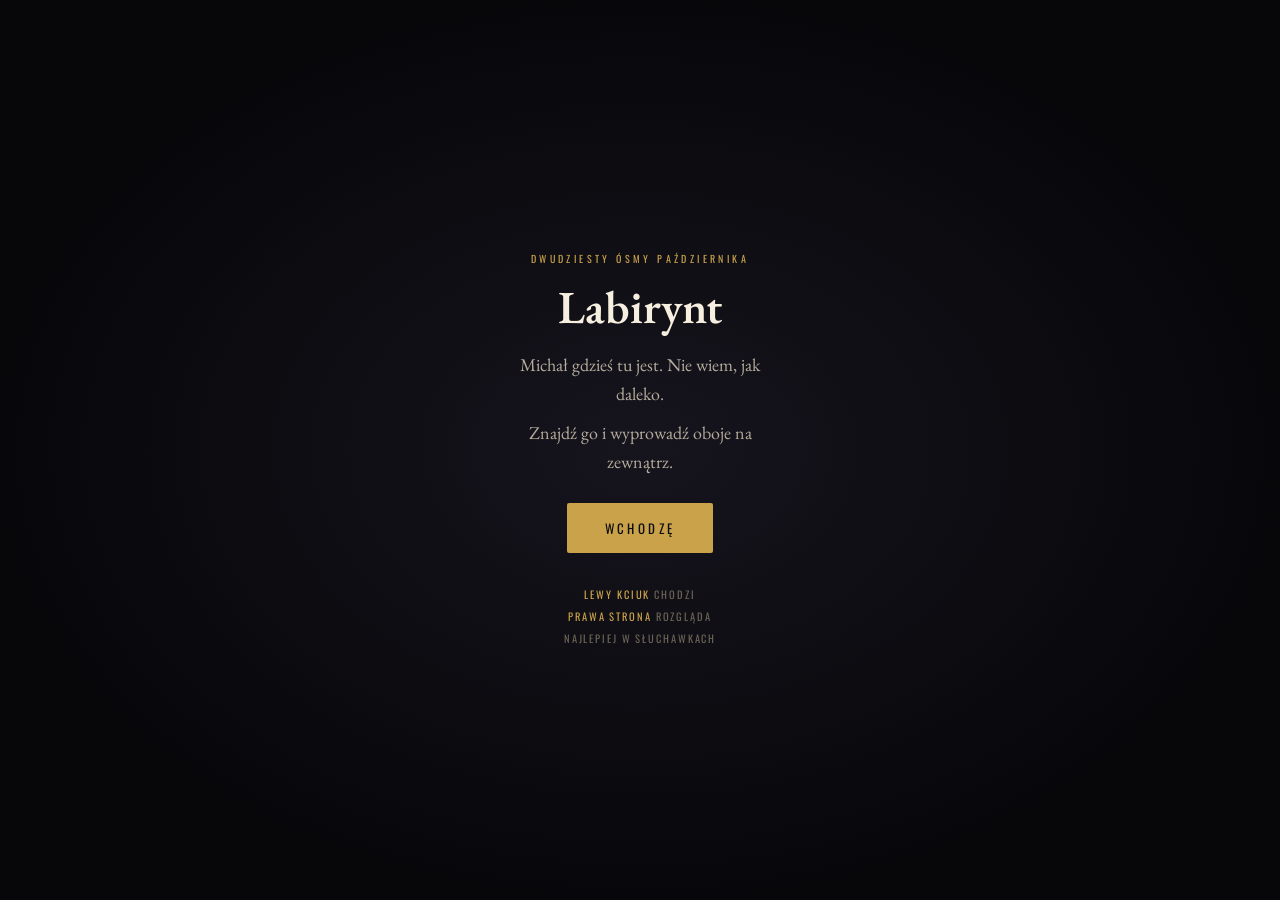
==== gra/index.html @ 283298e7 "Cela startowa, minigierka ratowania Fenka, jumpscare, zabezpieczenia logiki (wersja 1793188105)" ====
<!doctype html>
<html lang="pl">
<head>
<meta charset="utf-8">
<link rel="icon" href="data:image/svg+xml,%3Csvg xmlns='http://www.w3.org/2000/svg' viewBox='0 0 16 16'%3E%3Crect width='16' height='16' fill='%230b0a10'/%3E%3Cpath d='M3 3h10v10H3z' fill='none' stroke='%23c9a24a' stroke-width='1.4'/%3E%3Cpath d='M3 8h4v5' fill='none' stroke='%23c9a24a' stroke-width='1.4'/%3E%3C/svg%3E">
<meta name="viewport" content="width=device-width, initial-scale=1, maximum-scale=1, viewport-fit=cover">
<meta name="theme-color" content="#0b0a10">
<title>Labirynt</title>
<link rel="preconnect" href="https://fonts.googleapis.com">
<link rel="preconnect" href="https://fonts.gstatic.com" crossorigin>
<link href="https://fonts.googleapis.com/css2?family=EB+Garamond:ital,wght@0,400;0,600;1,400&family=Oswald:wght@300;400&display=swap" rel="stylesheet">
<link rel="stylesheet" href="styl.css?v=1793188105">
<script>
/* Łapacz awarii: bez tego błąd w module daje tylko czarny ekran
   i nie wiadomo, czy gra się zawiesiła, czy jeszcze wczytuje. */
(function () {
  function pokaz(co) {
    var el = document.getElementById('awaria');
    if (!el) return;
    el.style.cssText = 'position:fixed;inset:0;z-index:90;padding:26px;overflow:auto;' +
      'background:#0b0a10;color:#e8e2d6;font:13px/1.6 ui-monospace,monospace;white-space:pre-wrap';
    el.textContent = 'Gra się nie uruchomiła.\n\n' + co +
      '\n\nSpróbuj odświeżyć z pominięciem pamięci podręcznej.';
  }
  addEventListener('error', function (e) {
    pokaz((e.message || 'błąd wczytywania') + '\n' + (e.filename || '') + ':' + (e.lineno || ''));
  }, true);
  addEventListener('unhandledrejection', function (e) {
    pokaz('Nieobsłużony błąd: ' + (e.reason && e.reason.message ? e.reason.message : e.reason));
  });
})();
</script>
</head>
<body>

<div id="awaria"></div>
<canvas id="plotno"></canvas>

<div id="winieta"></div>
<div id="blysk"></div>

<div id="cel"><div class="etykieta">Zadanie</div><div class="tresc"></div></div>

<div id="mapkaRamka"><canvas id="mapka" width="192" height="192"></canvas></div>

<div id="przyciskiHud">
  <button class="ikona" id="ikonaEkw" aria-label="Ekwipunek">
    <svg viewBox="0 0 24 24"><path d="M5 9h14l1 11H4L5 9Z"/><path d="M9 9V6a3 3 0 0 1 6 0v3"/><path d="M8.5 13h7"/></svg>
    <span class="licznik" data-puste="1"></span>
  </button>
  <button class="ikona" id="ikonaDzwiek" aria-label="Dźwięk">
    <svg viewBox="0 0 24 24"><path d="M4 9.5h3.5L12 5.5v13l-4.5-4H4v-5Z"/><path d="M15.5 9.2a4 4 0 0 1 0 5.6"/><path d="M18 7a7.4 7.4 0 0 1 0 10"/></svg>
  </button>
</div>

<div id="podpowiedz"></div>
<div id="szept"></div>
<div id="drazek"><div id="galka"></div></div>

<div id="panelCien"></div>
<div id="panel">
  <div class="uchwyt"></div>
  <div class="naglowek"><h2></h2><button class="zamknij" id="panelZamknij">Zamknij</button></div>
  <div class="zawartosc"></div>
</div>

<div id="minigra"></div>
<div id="kurtyna"></div>
<div class="nakladka" id="ekran"></div>

<script type="module">
import { Gra, CELL } from './gra.js?v=1793188105';
import { UI } from './ui.js?v=1793188105';
import { Dzwiek } from './dzwiek.js?v=1793188105';
import { Swiat } from './swiat.js?v=1793188105';
import { Rekwizyty } from './rekwizyty.js?v=1793188105';
import { ratujFenka, jumpscare } from './minigry.js?v=1793188105';

const gra = new Gra(document.getElementById('plotno'));
const dzwiek = new Dzwiek();
gra.dzwiek = dzwiek;
gra.zbuduj(22, 22, 20261028);
gra.rozmiar();

/* ─────────────── rysowanie mapy (ta sama dla małej i dużej) ─────────────── */
function rysujMape(ctx, bok, { etykiety = false } = {}) {
  const lab = gra.lab, n = Math.max(lab.w, lab.h), k = bok / n;
  ctx.clearRect(0, 0, bok, bok);

  for (let y = 0; y < lab.h; y++) for (let x = 0; x < lab.w; x++) {
    if (!gra.odwiedzone[y * lab.w + x]) continue;
    ctx.fillStyle = 'rgba(201,162,74,.14)';
    ctx.fillRect(x * k, y * k, k, k);
    ctx.strokeStyle = 'rgba(201,162,74,.6)';
    ctx.lineWidth = Math.max(1, k * 0.085);
    ctx.beginPath();
    if (lab.ma(x, y, 1)) { ctx.moveTo(x * k,     y * k);     ctx.lineTo(x * k + k, y * k); }
    if (lab.ma(x, y, 4)) { ctx.moveTo(x * k,     y * k + k); ctx.lineTo(x * k + k, y * k + k); }
    if (lab.ma(x, y, 8)) { ctx.moveTo(x * k,     y * k);     ctx.lineTo(x * k,     y * k + k); }
    if (lab.ma(x, y, 2)) { ctx.moveTo(x * k + k, y * k);     ctx.lineTo(x * k + k, y * k + k); }
    ctx.stroke();
  }

  // znaczniki rzeczy, o których gracz już wie
  for (const z of gra.znaczniki || []) {
    if (!gra.odwiedzone[z.y * lab.w + z.x]) continue;
    ctx.fillStyle = z.kolor || '#e4c47a';
    ctx.beginPath();
    ctx.arc(z.x * k + k / 2, z.y * k + k / 2, Math.max(2, k * 0.18), 0, 7);
    ctx.fill();
  }

  const px = gra.pozycja.x / CELL * k, py = gra.pozycja.z / CELL * k;
  const r = Math.max(4.5, k * 0.34);
  ctx.save();
  ctx.translate(px, py);
  ctx.rotate(-gra.obrot.y);
  ctx.fillStyle = '#f2ead8';
  ctx.beginPath();
  ctx.moveTo(0, -r * 1.25); ctx.lineTo(r * 0.95, r * 1.08);
  ctx.lineTo(0, r * 0.5);   ctx.lineTo(-r * 0.95, r * 1.08);
  ctx.closePath(); ctx.fill();
  ctx.restore();

  if (etykiety) {
    const ile = gra.odwiedzone.reduce((a, b) => a + b, 0);
    ctx.fillStyle = 'rgba(201,162,74,.75)';
    ctx.font = '600 ' + Math.round(bok * 0.028) + 'px Oswald, sans-serif';
    ctx.fillText('ZWIEDZONE ' + Math.round(ile / (lab.w * lab.h) * 100) + '%', 4, bok - 5);
  }
}

const mg = document.getElementById('mapka').getContext('2d');
let ostatniRysunek = 0, duzyCtx = null;
gra.mapka = () => {
  const teraz = performance.now();
  if (teraz - ostatniRysunek < 90) return;
  ostatniRysunek = teraz;
  rysujMape(mg, 192);
  if (duzyCtx) rysujMape(duzyCtx, 840, { etykiety: true });
};

/* ─────────────── panel: duża mapa i ekwipunek ─────────────── */
function zamknij() {
  duzyCtx = null;
  gra.zamrozony = false;
  gra.zablokowaneWejscie = false;
  UI.zamknijPanel();
  dzwiek.klik();
}
document.getElementById('panelZamknij').addEventListener('click', zamknij);
document.getElementById('panelCien').addEventListener('click', zamknij);

function wstrzymaj() {
  gra.zamrozony = true;
  gra.zablokowaneWejscie = true;
  gra.sterowanie.przod = gra.sterowanie.bok = 0;
  document.getElementById('drazek').classList.remove('widoczny');
  dzwiek.klik();
}

document.getElementById('mapkaRamka').addEventListener('click', () => {
  if (UI.panelOtwarty()) return;
  wstrzymaj();
  const ciało = UI.otworzPanel('Mapa', '<canvas id="duzaMapa" width="840" height="840"></canvas>');
  duzyCtx = ciało.querySelector('#duzaMapa').getContext('2d');
  rysujMape(duzyCtx, 840, { etykiety: true });
});

function otworzEkwipunek() {
  if (UI.panelOtwarty()) return;
  wstrzymaj();
  UI.otworzPanel('Ekwipunek', UI.rysujEkwipunek(gra.ekwipunek));
}
document.getElementById('ikonaEkw').addEventListener('click', otworzEkwipunek);

/* dodawanie przedmiotu: odświeża licznik i gra dźwięk */
gra.dodajPrzedmiot = (przedmiot) => {
  gra.ekwipunek.push(przedmiot);
  UI.licznik('ikonaEkw', gra.ekwipunek.length);
  dzwiek.zdobycz();
};

/* ─────────────── przełącznik dźwięku ─────────────── */
const ikonaDzwiek = document.getElementById('ikonaDzwiek');
ikonaDzwiek.addEventListener('click', () => {
  const wl = dzwiek.przelacz();
  ikonaDzwiek.classList.toggle('wyciszony', !wl);
  if (wl) dzwiek.klik();
});

/* gra w tle nie ma prawa grać dalej */
document.addEventListener('visibilitychange', () => {
  if (!dzwiek.gotowy) return;
  if (document.hidden) dzwiek.ctx.suspend();
  else if (dzwiek.wlaczony) dzwiek.ctx.resume();
});

/* ─────────────── wejście do gry ─────────────── */
UI.hud(false);
const start = UI.pokazNakladke('ekran', {
  znacznik: 'Dwudziesty ósmy października',
  tytul: 'Labirynt',
  akapity: [
    'Michał gdzieś tu jest. Nie wiem, jak daleko.',
    'Znajdź go i wyprowadź oboje na zewnątrz.'
  ],
  przycisk: 'Wchodzę',
  wskazowka: '<b>Lewy kciuk</b> chodzi<br><b>Prawa strona</b> rozgląda<br>Najlepiej w słuchawkach'
});

/* Gdyby dźwięk nie ruszył (zdarza się w webview i przy włączonej ciszy),
   nie zostawiamy gracza w niepewności: pokazujemy pasek i próbujemy
   ponownie przy każdym kolejnym dotknięciu ekranu. */
async function pilnujDzwieku() {
  if (dzwiek.gotowy && dzwiek.ctx.state === 'running') return true;
  UI.podpowiedz('Stuknij, żeby włączyć dźwięk');
  const ponow = async () => {
    await dzwiek.odblokuj();
    if (dzwiek.ctx && dzwiek.ctx.state === 'running') {
      dzwiek.start();
      UI.podpowiedz('');
      removeEventListener('pointerdown', ponow);
    }
  };
  addEventListener('pointerdown', ponow);
  return false;
}

start.addEventListener('click', async () => {
  await dzwiek.odblokuj();          // musi paść w geście, inaczej Safari milczy
  dzwiek.start();
  pilnujDzwieku();
  await UI.zaslon(420);
  UI.ukryjNakladke('ekran');
  UI.hud(true);
  UI.cel('Znajdź drogę w głąb');
  await swiat.zaladuj();
  const poprzedni = gra.naTik;
  gra.naTik = (dt) => { poprzedni(dt); pilnujWyjscia(); pilnujWyjsciaZCeli(); };
  gra.start();
  await celaStartowa();
}, { once: true });

/* ─────────────── świat: postacie, pościg, cele ─────────────── */
const swiat = new Swiat(gra, dzwiek, UI);
const rekwizyty = new Rekwizyty(gra);
gra.naTik = (dt) => { swiat.tik(dt); rekwizyty.tik(gra.czas); };
gra.naStukniecie = () => {
  if (czekaNaWyjscie) { doLabiryntu(); return true; }
  return swiat.uzyj();
};

const KWESTIE = {
  programista: [
    'O, hej. Idę szukać myszki do kompa.',
    'Powodzenia w szukaniu Fenka.',
    'Jakby co, Remcioszek poszedł tamtędy. Chyba. Nie patrzyłem.'
  ]
};
let ktoraKwestia = 0;

swiat.naZdarzenie = async (co, szczegol) => {
  if (co === 'programista') {
    const t = KWESTIE.programista[ktoraKwestia % KWESTIE.programista.length];
    ktoraKwestia++;
    dzwiek.klik();
    UI.szept(t, 2400);
    return;
  }
  if (co === 'fenek') {
    await UI.szept('Wiedziałem, że przyjdziesz.', 2200);
    UI.szept('Trzymaj się blisko.', 1800);
    return;
  }
  if (co === 'zauwazyl') {
    UI.szept('On cię zobaczył.', 1500);
    return;
  }
  if (co === 'pajak') {
    await spotkanieZPajakiem(szczegol);
    return;
  }
  if (co === 'zamkniete') {
    UI.szept('Nie wyjdę bez niego.', 1800);
    return;
  }
  if (co === 'drzwi') {
    UI.cel('Wyjdźcie');
    return;
  }
  if (co === 'zlapana') {
    await smierc();
  }
};

/* ─────────────── cela startowa ─────────────── */
let wCeli = false, celaGotowa = false;
async function celaStartowa() {
  wCeli = true; celaGotowa = false;
  gra.zamrozony = true;
  swiat.stan = 'cela';
  UI.hud(false);
  const pokoj = gra.zbudujPokoj(2, 'loch', 3);
  const wnetrzeSali = await rekwizyty.wnetrze('modele/sala.glb', {
    srodek: { x: pokoj.srodek.x, z: 2.6 },
    szerokosc: pokoj.bok - 0.3
  }).catch(e => { console.warn('sala:', e.message); return null; });

  // gracz stoi tuż przed otwartą stroną dioramy i patrzy w jej wnętrze;
  // wyjście zostaje za plecami, w głębi pomieszczenia
  const glebSali = wnetrzeSali ? wnetrzeSali.rozmiar.z : 4.4;
  gra.pozycja.set(pokoj.srodek.x, 1.62, 2.6 + glebSali / 2 + 1.6);
  gra.obrot.y = 0; gra.obrot.x = -0.02;
  gra.zamrozony = false;

  await UI.odsloń(900);
  // sterowanie oddajemy od razu: szepty lecą w tle, a nie zamiast gry
  UI.cel('Wyjdź z celi');
  UI.hud(true);
  celaGotowa = true;
  (async () => {
    await UI.szept('Obudziłaś się w celi.', 2200);
    if (wCeli) await UI.szept('Fenka tu nie ma. Wyjście jest za tobą.', 2400);
  })();
}

/* wyjście z celi: tyłem, przez mur za plecami */
function pilnujWyjsciaZCeli() {
  if (!wCeli || !celaGotowa || gra.zamrozony) return;
  const g = gra.lab.h * 4;
  if (gra.pozycja.z > g - 2.2) {
    UI.podpowiedz('Wyjdź do korytarza');
    czekaNaWyjscie = true;
  } else { UI.podpowiedz(''); czekaNaWyjscie = false; }
}
let czekaNaWyjscie = false;

async function doLabiryntu() {
  wCeli = false; celaGotowa = false; czekaNaWyjscie = false;
  gra.zamrozony = true;
  UI.podpowiedz('');
  dzwiek.otwarcie();
  await UI.zaslon(700);
  rekwizyty.usun();
  gra.zbuduj(22, 22, 20261028);
  swiat.rozpocznij();
  rekwizyty.pochodnieNaScianach(16).catch(e => console.warn('pochodnie:', e.message));
  rekwizyty.drobiazgi(14);
  UI.hud(true);
  gra.zamrozony = false;
  await UI.odsloń(800);
  await UI.szept('Za tobą zamknęły się drzwi.', 2300);
}

/* ─────────────── pająk: najpierw skok, potem ratowanie Fenka ─────────────── */
let wTrakciePajaka = false;
async function spotkanieZPajakiem(pajak) {
  if (wTrakciePajaka || wTrakcieSmierci) return;
  wTrakciePajaka = true;
  UI.podpowiedz('');
  if (pajak) await jumpscare(gra, pajak, dzwiek, 850);
  gra.zamrozony = true;
  dzwiek.napiecie(0);

  let wygrana = false;
  while (!wygrana) {
    wygrana = await ratujFenka(dzwiek);
    if (!wygrana) {
      await UI.szept('Dopadły go. Jeszcze raz.', 1700);
    }
  }
  await UI.szept('Strząsnęłaś je wszystkie.', 1900);
  gra.zamrozony = false;
  wTrakciePajaka = false;
}

/* ─────────────── śmierć i restart ─────────────── */
let wTrakcieSmierci = false;
async function smierc() {
  if (wTrakcieSmierci) return;
  wTrakcieSmierci = true;
  gra.zamrozony = true;
  dzwiek.zlapanie();
  dzwiek.napiecie(0);
  UI.uderzenie();
  UI.podpowiedz('');
  swiat.zgony++;
  swiat.zapisz();
  await new Promise(r => setTimeout(r, 900));
  await UI.zaslon(600);
  UI.hud(false);
  const znow = UI.pokazNakladke('ekran', {
    znacznik: 'Remcioszek cię dorwał',
    tytul: 'Od początku',
    akapity: ['Labirynt jest ten sam. Remcioszek pójdzie inaczej.'],
    przycisk: 'Jeszcze raz'
  });
  await UI.odsloń(10);
  znow.addEventListener('click', async () => {
    dzwiek.klik();
    await UI.zaslon(400);
    UI.ukryjNakladke('ekran');
    gra.zbuduj(22, 22, 20261028);
    rekwizyty.usun();
    swiat.rozpocznij();
    rekwizyty.pochodnieNaScianach(16).catch(e => console.warn('pochodnie:', e.message));
    rekwizyty.drobiazgi(14);
    UI.hud(true);
    gra.zamrozony = false;
    wTrakcieSmierci = false;
    await UI.odsloń(600);
  }, { once: true });
}

/* ─────────────── wyjście do białego pokoju ─────────────── */
let wyszli = false;
const pilnujWyjscia = () => {
  if (wyszli || !gra.wyjscieOtwarte || !gra.wyjscie) return;
  const w = gra.wyjscie, pw = gra.punktWyjscia;
  const poza = { 1: gra.pozycja.z < pw.z - 1.6, 2: gra.pozycja.x > pw.x + 1.6,
                 4: gra.pozycja.z > pw.z + 1.6, 8: gra.pozycja.x < pw.x - 1.6 }[w.kier];
  if (poza) { wyszli = true; bialyPokoj(); }
};

async function bialyPokoj() {
  gra.zamrozony = true;
  dzwiek.napiecie(0);
  dzwiek.cisza(1400);
  await UI.zaslon(900);
  UI.hud(false);
  UI.podpowiedz('');
  swiat.usunPostacie();
  rekwizyty.usun();
  const pokoj = gra.zbudujBialyPokoj(5);
  gra.zamrozony = false;

  // mieszkanie jako sceneria końcowa, a w nim oboje
  await rekwizyty.wnetrze('modele/mieszkanie.glb',
    { x: 0, y: 0, bok: 5, wysokosc: 4.4 }).catch(e => console.warn('mieszkanie:', e.message));
  await swiat.scenaKoncowa(pokoj.bok);

  await UI.odsloń(1400);
  await UI.szept('I tyle. Wyszliście.', 2600);
  await UI.szept('Dalszy ciąg za miesiąc.', 2400);
  UI.pokazNakladke('ekran', {
    znacznik: 'Koniec',
    tytul: 'Jesteście w domu',
    akapity: ['Ciąg dalszy nastąpi.']
  });
}

window.gra = gra;
window.swiat = swiat;
window.rekwizyty = rekwizyty;
window.UI = UI;
window.dzwiek = dzwiek;
</script>
</body>
</html>
---- gra/styl.css ----
:root {
  --appH: 100vh;
  --zloto: #c9a24a;
  --zloto-jasne: #e4c47a;
  --kremowy: #f2ead8;
  --mgla: #0b0a10;
  --czerwien: #a8402f;
}

* { margin: 0; padding: 0; box-sizing: border-box; }

html, body {
  height: 100%;
  background: var(--mgla);
  overflow: hidden;
  -webkit-user-select: none; user-select: none;
  -webkit-tap-highlight-color: transparent;
  overscroll-behavior: none;
  font-family: 'Oswald', system-ui, sans-serif;
  color: var(--kremowy);
}

#plotno {
  display: block;
  width: 100%;
  height: var(--appH);
  touch-action: none;
}

/* ─────────────────── animacje ─────────────────── */
@keyframes wejscie      { from { opacity: 0; transform: translateY(14px); } to { opacity: 1; transform: none; } }
@keyframes rozjasnienie { from { opacity: 0; } to { opacity: 1; } }
@keyframes tetno        { 0%,100% { transform: scale(1); } 50% { transform: scale(1.045); } }
@keyframes tetnoSrodek  { 0%,100% { transform: translateX(-50%) scale(1); }
                          50%      { transform: translateX(-50%) scale(1.04); } }
@keyframes drzenie      { 0%,100% { transform: translate(0,0); } 20% { transform: translate(-5px,3px); }
                          40% { transform: translate(4px,-3px); } 60% { transform: translate(-3px,-2px); }
                          80% { transform: translate(3px,2px); } }
@keyframes blyskCzerwony{ from { opacity: .62; } to { opacity: 0; } }
@keyframes oddech       { 0%,100% { opacity: .45; } 50% { opacity: .9; } }
@keyframes wjazdZGory   { from { opacity: 0; transform: translateY(-16px); } to { opacity: 1; transform: none; } }

/* ─────────────────── winieta i przebłyski ─────────────────── */
#winieta {
  position: fixed; inset: 0; pointer-events: none; z-index: 10;
  background: radial-gradient(ellipse 72% 62% at 50% 50%,
              rgba(0,0,0,0) 38%, rgba(0,0,0,.42) 74%, rgba(0,0,0,.78) 100%);
}

#blysk {
  position: fixed; inset: 0; pointer-events: none; z-index: 30;
  background: radial-gradient(ellipse at center, rgba(168,64,47,.25) 0%, rgba(168,64,47,.72) 100%);
  opacity: 0;
}
#blysk.gra { animation: blyskCzerwony .62s ease-out forwards; }

#kurtyna {
  position: fixed; inset: 0; pointer-events: none; z-index: 35;
  background: var(--mgla);
  opacity: 0; transition: opacity .55s ease;
}
#kurtyna.zaslona { opacity: 1; }

/* ─────────────────── nakładki pełnoekranowe ─────────────────── */
.nakladka {
  position: fixed; inset: 0; z-index: 40;
  display: none; flex-direction: column;
  align-items: center; justify-content: center;
  text-align: center; padding: 30px 26px;
  background: radial-gradient(ellipse at center, #16141d 0%, #07070a 72%);
}
.nakladka.wlaczona { display: flex; animation: rozjasnienie .5s ease both; }

.nakladka .znacznik {
  font-size: 10px; letter-spacing: .34em; text-transform: uppercase;
  color: var(--zloto); opacity: .8; margin-bottom: 16px;
  animation: wejscie .6s .05s ease both;
}
.nakladka h1 {
  font-family: 'EB Garamond', Garamond, serif;
  font-weight: 600; font-size: clamp(30px, 8.5vw, 46px);
  line-height: 1.12; margin-bottom: 16px; color: #f6efdf;
  animation: wejscie .7s .14s ease both;
}
.nakladka p {
  font-family: 'EB Garamond', Garamond, serif;
  font-size: clamp(15px, 4.3vw, 18px); line-height: 1.62;
  max-width: 31ch; color: #b4ac9c;
  animation: wejscie .7s .26s ease both;
}
.nakladka p + p { margin-top: 10px; }

.przycisk {
  margin-top: 26px; padding: 15px 38px;
  font-family: 'Oswald', sans-serif; font-weight: 400;
  font-size: 13px; letter-spacing: .26em; text-transform: uppercase;
  color: #0d0c10; background: var(--zloto); border: 0; border-radius: 2px;
  cursor: pointer; touch-action: manipulation;
  animation: wejscie .7s .4s ease both, tetno 2.8s 1.3s ease-in-out infinite;
}
.przycisk:active { background: #a8842f; animation: none; transform: scale(.97); }

.wskazowka {
  margin-top: 30px; font-size: 10.5px; letter-spacing: .18em;
  text-transform: uppercase; color: #6a6356; line-height: 2.1;
  animation: wejscie .7s .55s ease both;
}
.wskazowka b { color: var(--zloto); font-weight: 400; }

/* ─────────────────── drążek ─────────────────── */
#drazek {
  position: fixed; z-index: 20; pointer-events: none;
  width: 122px; height: 122px; margin: -61px 0 0 -61px;
  border: 1.5px solid rgba(201,162,74,.26);
  border-radius: 50%;
  opacity: 0; transform: scale(.82);
  transition: opacity .18s ease, transform .18s ease;
}
#drazek.widoczny { opacity: 1; transform: scale(1); }
#galka {
  position: absolute; left: 50%; top: 50%;
  width: 52px; height: 52px; margin: -26px 0 0 -26px;
  background: rgba(201,162,74,.2);
  border: 1.5px solid rgba(201,162,74,.52);
  border-radius: 50%;
}

/* ─────────────────── mapka ─────────────────── */
#mapkaRamka {
  position: fixed; right: 12px; top: 12px; z-index: 20;
  padding: 6px; pointer-events: none;
  background: rgba(8,8,12,.66);
  border: 1px solid rgba(201,162,74,.28);
  border-radius: 3px;
  animation: wjazdZGory .6s .3s ease both;
}
#mapka { display: block; width: 96px; height: 96px; }

/* ─────────────────── cel i komunikaty ─────────────────── */
#cel {
  position: fixed; left: 14px; top: 16px; z-index: 20; pointer-events: none;
  max-width: 54vw;
  animation: wjazdZGory .6s .3s ease both;
}
#cel .etykieta {
  font-size: 9px; letter-spacing: .28em; text-transform: uppercase;
  color: rgba(201,162,74,.72); margin-bottom: 4px;
}
#cel .tresc {
  font-family: 'EB Garamond', serif; font-size: 15px; line-height: 1.35;
  color: #ddd5c4;
}

#podpowiedz {
  position: fixed; left: 50%; bottom: 17%; z-index: 22;
  transform: translateX(-50%);
  padding: 9px 20px; max-width: 86vw; text-align: center;
  font-size: 11px; letter-spacing: .2em; text-transform: uppercase;
  color: #0d0c10; background: rgba(201,162,74,.92); border-radius: 2px;
  opacity: 0; transition: opacity .22s ease;
  pointer-events: none;
}
#podpowiedz.widoczna { opacity: 1; animation: tetnoSrodek 1.9s ease-in-out infinite; }

#szept {
  position: fixed; left: 50%; top: 50%; z-index: 22;
  transform: translate(-50%,-50%);
  font-family: 'EB Garamond', serif; font-style: italic;
  font-size: clamp(17px, 5vw, 21px); color: #e7dfcd;
  text-align: center; max-width: 76vw; line-height: 1.45;
  opacity: 0; transition: opacity .5s ease;
  pointer-events: none;
}
#szept.widoczny { opacity: 1; }

/* trzęsienie ekranu przy złapaniu */
body.potrzasniety #plotno { animation: drzenie .42s ease; }

/* ─────────────────── przyciski przy mapce ─────────────────── */
#mapkaRamka { cursor: pointer; pointer-events: auto; transition: border-color .2s ease; }
#mapkaRamka:active { border-color: rgba(201,162,74,.72); }

#przyciskiHud {
  position: fixed; right: 12px; top: 128px; z-index: 21;
  display: flex; flex-direction: column; gap: 8px;
  animation: wjazdZGory .6s .42s ease both;
}
.ikona {
  width: 44px; height: 44px; padding: 0;
  display: flex; align-items: center; justify-content: center;
  background: rgba(8,8,12,.66);
  border: 1px solid rgba(201,162,74,.28);
  border-radius: 3px; cursor: pointer;
  touch-action: manipulation; position: relative;
}
.ikona:active { background: rgba(201,162,74,.2); }
.ikona svg { width: 21px; height: 21px; fill: none; stroke: var(--zloto); stroke-width: 1.6;
             stroke-linecap: round; stroke-linejoin: round; }
.ikona.wyciszony svg { stroke: #6a6356; }
.ikona .licznik {
  position: absolute; right: -4px; top: -4px;
  min-width: 17px; height: 17px; padding: 0 4px;
  display: flex; align-items: center; justify-content: center;
  font-size: 10px; line-height: 1; color: #0d0c10;
  background: var(--zloto); border-radius: 9px;
}
.ikona .licznik:empty, .ikona .licznik[data-puste="1"] { display: none; }

/* ─────────────────── panel wysuwany od dołu ─────────────────── */
#panel {
  position: fixed; left: 0; right: 0; bottom: 0; z-index: 38;
  max-height: 86%; display: flex; flex-direction: column;
  background: linear-gradient(180deg, #16141d 0%, #0d0c12 100%);
  border-top: 1px solid rgba(201,162,74,.34);
  border-radius: 10px 10px 0 0;
  transform: translateY(102%);
  transition: transform .34s cubic-bezier(.22,.9,.3,1);
  padding: 16px 18px calc(20px + env(safe-area-inset-bottom));
}
#panel.otwarty { transform: none; }
#panelCien {
  position: fixed; inset: 0; z-index: 37;
  background: rgba(5,5,8,.62);
  opacity: 0; pointer-events: none; transition: opacity .3s ease;
}
#panelCien.otwarty { opacity: 1; pointer-events: auto; }

#panel .uchwyt {
  width: 42px; height: 3px; border-radius: 2px; margin: 0 auto 14px;
  background: rgba(201,162,74,.38);
}
#panel .naglowek {
  display: flex; align-items: baseline; justify-content: space-between;
  margin-bottom: 14px;
}
#panel .naglowek h2 {
  font-family: 'EB Garamond', serif; font-weight: 600; font-size: 21px;
  color: #f2ead8;
}
#panel .naglowek .zamknij {
  font-size: 10px; letter-spacing: .22em; text-transform: uppercase;
  color: var(--zloto); background: none; border: 0; cursor: pointer;
  padding: 6px 2px; touch-action: manipulation;
}
#panel .zawartosc { overflow-y: auto; -webkit-overflow-scrolling: touch; }

/* duża mapa */
#duzaMapa { display: block; width: 100%; max-width: 420px; margin: 0 auto;
            image-rendering: auto; }

/* ekwipunek */
.siatkaEkw { display: grid; grid-template-columns: repeat(3, 1fr); gap: 10px; }
.przedmiot {
  aspect-ratio: 1; display: flex; flex-direction: column;
  align-items: center; justify-content: center; gap: 6px; padding: 8px;
  background: rgba(201,162,74,.07);
  border: 1px solid rgba(201,162,74,.26); border-radius: 3px;
  animation: wejscie .35s ease both;
}
.przedmiot .znak { font-size: 24px; line-height: 1; }
.przedmiot .nazwa {
  font-size: 9px; letter-spacing: .14em; text-transform: uppercase;
  color: #b4ac9c; text-align: center; line-height: 1.4;
}
.przedmiot.pusty { background: none; border-style: dashed; border-color: rgba(201,162,74,.14); }
.pustka {
  font-family: 'EB Garamond', serif; font-style: italic;
  color: #7d7568; text-align: center; padding: 18px 0 8px; font-size: 15px;
}

/* ─────────────────── minigierki ─────────────────── */
#minigra {
  position: fixed; inset: 0; z-index: 44;
  display: none; flex-direction: column;
  background: radial-gradient(ellipse at center, #1b1620 0%, #08070b 75%);
  padding: calc(16px + env(safe-area-inset-top)) 14px calc(16px + env(safe-area-inset-bottom));
}
#minigra.wlaczona { display: flex; animation: rozjasnienie .35s ease both; }

.mgpasek {
  display: flex; align-items: center; justify-content: space-between;
  margin-bottom: 12px; flex: 0 0 auto;
}
.mgcel {
  font-size: 11px; letter-spacing: .22em; text-transform: uppercase;
  color: var(--zloto);
}
.mgzycia { font-size: 16px; color: var(--czerwien); letter-spacing: .18em; }

.mgarena {
  position: relative; flex: 1 1 auto; overflow: hidden;
  border: 1px solid rgba(201,162,74,.26); border-radius: 4px;
  background: radial-gradient(ellipse at center, rgba(201,162,74,.09) 0%, rgba(0,0,0,0) 65%);
  touch-action: none;
}
.mgarena.trafiony { animation: drzenie .32s ease; box-shadow: inset 0 0 0 2px rgba(168,64,47,.75); }

.mgfenek {
  position: absolute; left: 50%; top: 50%;
  transform: translate(-50%, -50%);
  height: 38%; max-height: 240px; width: auto;
  pointer-events: none;
  filter: drop-shadow(0 0 16px rgba(201,162,74,.35));
}

.mgpajak {
  position: absolute; left: 0; top: 0;
  width: 38px; height: 38px; margin: -19px 0 0 -19px;
  display: flex; align-items: center; justify-content: center;
  font-size: 27px; line-height: 1;
  cursor: pointer; touch-action: none; will-change: transform;
  text-shadow: 0 0 10px rgba(0,0,0,.8);
}
.mgpajak.zgnieciony {
  animation: zgniecenie .26s ease forwards; pointer-events: none;
}
@keyframes zgniecenie {
  to { transform: scale(.25) rotate(140deg); opacity: 0; }
}

.mglicznik {
  position: absolute; left: 10px; bottom: 8px;
  font-size: 11px; letter-spacing: .18em; color: rgba(201,162,74,.8);
}
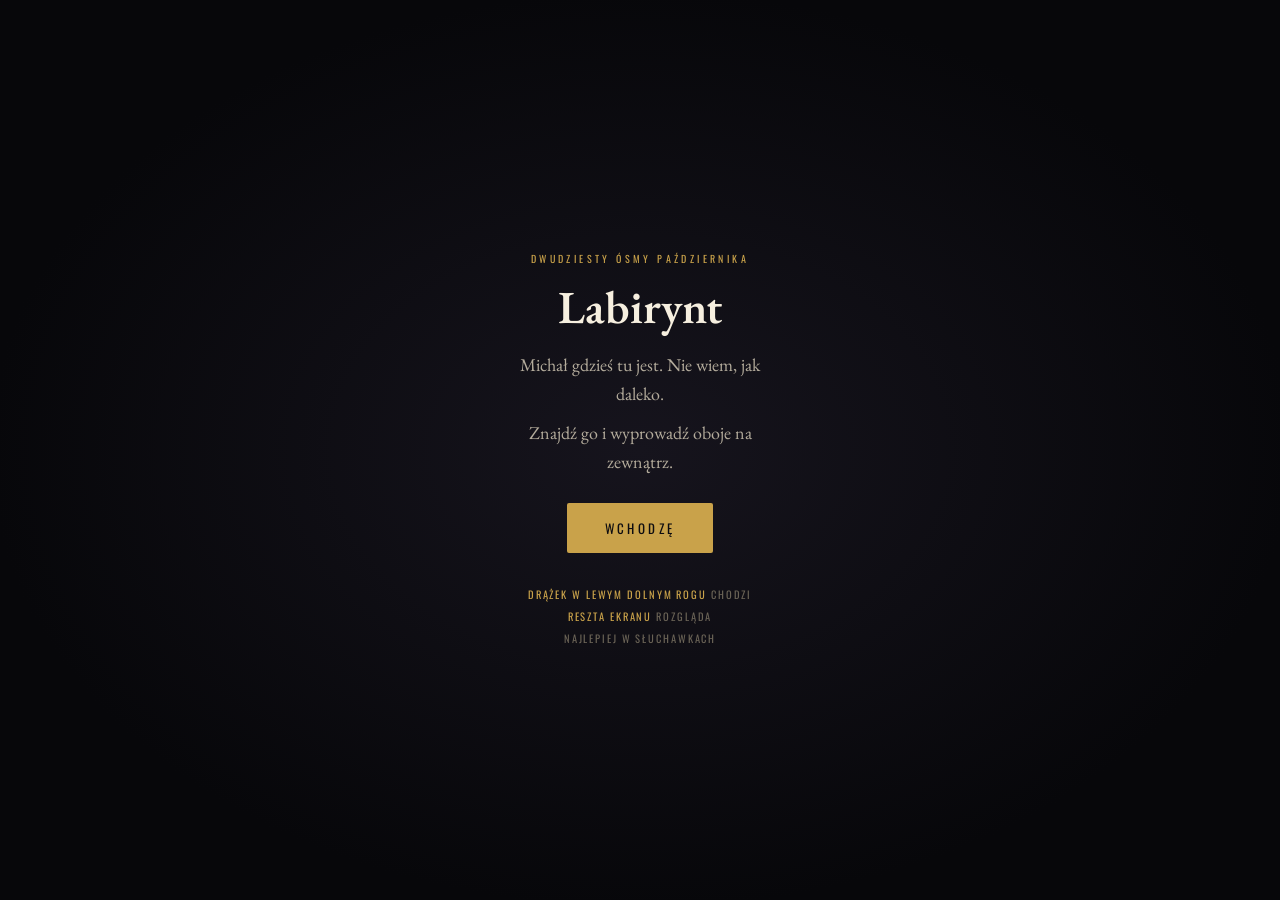
==== commit 71b05806: "Drazek w stalym miejscu w lewym dolnym rogu, reszta ekranu rozglada (wersja 1793274437)" ====
--- a/gra/index.html
+++ b/gra/index.html
@@ -9,7 +9,7 @@
 <link rel="preconnect" href="https://fonts.googleapis.com">
 <link rel="preconnect" href="https://fonts.gstatic.com" crossorigin>
 <link href="https://fonts.googleapis.com/css2?family=EB+Garamond:ital,wght@0,400;0,600;1,400&family=Oswald:wght@300;400&display=swap" rel="stylesheet">
-<link rel="stylesheet" href="styl.css?v=1793188105">
+<link rel="stylesheet" href="styl.css?v=1793274437">
 <script>
 /* Łapacz awarii: bez tego błąd w module daje tylko czarny ekran
    i nie wiadomo, czy gra się zawiesiła, czy jeszcze wczytuje. */
@@ -23,7 +23,10 @@
       '\n\nSpróbuj odświeżyć z pominięciem pamięci podręcznej.';
   }
   addEventListener('error', function (e) {
-    pokaz((e.message || 'błąd wczytywania') + '\n' + (e.filename || '') + ':' + (e.lineno || ''));
+    var cel = e.target && e.target.src ? ('\nzasób: ' + e.target.src) : '';
+    var szczegol = e.error && e.error.stack ? ('\n' + e.error.stack) : '';
+    pokaz((e.message || 'błąd wczytywania') +
+          '\n' + (e.filename || '-') + ':' + (e.lineno || '-') + cel + szczegol);
   }, true);
   addEventListener('unhandledrejection', function (e) {
     pokaz('Nieobsłużony błąd: ' + (e.reason && e.reason.message ? e.reason.message : e.reason));
@@ -55,6 +58,7 @@
 
 <div id="podpowiedz"></div>
 <div id="szept"></div>
+<div id="dymek"></div>
 <div id="drazek"><div id="galka"></div></div>
 
 <div id="panelCien"></div>
@@ -69,12 +73,12 @@
 <div class="nakladka" id="ekran"></div>
 
 <script type="module">
-import { Gra, CELL } from './gra.js?v=1793188105';
-import { UI } from './ui.js?v=1793188105';
-import { Dzwiek } from './dzwiek.js?v=1793188105';
-import { Swiat } from './swiat.js?v=1793188105';
-import { Rekwizyty } from './rekwizyty.js?v=1793188105';
-import { ratujFenka, jumpscare } from './minigry.js?v=1793188105';
+import { Gra, CELL } from './gra.js?v=1793274437';
+import { UI } from './ui.js?v=1793274437';
+import { Dzwiek } from './dzwiek.js?v=1793274437';
+import { Swiat } from './swiat.js?v=1793274437';
+import { Rekwizyty } from './rekwizyty.js?v=1793274437';
+import { ratujFenka, jumpscare, kielbasa } from './minigry.js?v=1793274437';
 
 const gra = new Gra(document.getElementById('plotno'));
 const dzwiek = new Dzwiek();
@@ -206,7 +210,7 @@
     'Znajdź go i wyprowadź oboje na zewnątrz.'
   ],
   przycisk: 'Wchodzę',
-  wskazowka: '<b>Lewy kciuk</b> chodzi<br><b>Prawa strona</b> rozgląda<br>Najlepiej w słuchawkach'
+  wskazowka: '<b>Drążek w lewym dolnym rogu</b> chodzi<br><b>Reszta ekranu</b> rozgląda<br>Najlepiej w słuchawkach'
 });
 
 /* Gdyby dźwięk nie ruszył (zdarza się w webview i przy włączonej ciszy),
@@ -227,19 +231,53 @@
   return false;
 }
 
+/* Wejście do gry nie może zależeć od niczego, co wolno zawieść:
+   dźwięk bywa blokowany przez przeglądarkę, a modele i zdjęcia mogą się
+   nie dociągnąć. Każdy taki krok jest osobno zabezpieczony, a prawdziwy
+   błąd trafia na ekran zamiast gasnąć w pustce. */
+function opisBledu(e) {
+  if (!e) return 'nieznany błąd';
+  return (e.message || String(e)) + (e.stack ? '\n' + e.stack : '');
+}
+
 start.addEventListener('click', async () => {
-  await dzwiek.odblokuj();          // musi paść w geście, inaczej Safari milczy
-  dzwiek.start();
-  pilnujDzwieku();
-  await UI.zaslon(420);
-  UI.ukryjNakladke('ekran');
-  UI.hud(true);
-  UI.cel('Znajdź drogę w głąb');
-  await swiat.zaladuj();
-  const poprzedni = gra.naTik;
-  gra.naTik = (dt) => { poprzedni(dt); pilnujWyjscia(); pilnujWyjsciaZCeli(); };
-  gra.start();
-  await celaStartowa();
+  try {
+    try {
+      // twardy limit czasu: dźwięk nigdy nie może zatrzymać wejścia do gry
+      await Promise.race([
+        dzwiek.odblokuj(),
+        new Promise((_, odrzuc) => setTimeout(() => odrzuc(new Error('dźwięk nie odpowiada')), 2500))
+      ]);
+      dzwiek.start();
+      pilnujDzwieku();
+    } catch (e) {
+      console.warn('dźwięk:', e);
+      UI.podpowiedz('Dźwięk niedostępny');
+      setTimeout(() => UI.podpowiedz(''), 2500);
+    }
+
+    await UI.zaslon(420);
+    UI.ukryjNakladke('ekran');
+    UI.hud(true);
+    UI.cel('Znajdź drogę w głąb');
+
+    try {
+      await swiat.zaladuj();
+    } catch (e) {
+      throw new Error('nie wczytano postaci: ' + opisBledu(e));
+    }
+
+    const poprzedni = gra.naTik;
+    gra.naTik = (dt) => { poprzedni(dt); pilnujWyjscia(); pilnujWyjsciaZCeli(); };
+    gra.start();
+    await celaStartowa();
+  } catch (e) {
+    const el = document.getElementById('awaria');
+    el.style.cssText = 'position:fixed;inset:0;z-index:90;padding:26px;overflow:auto;' +
+      'background:#0b0a10;color:#e8e2d6;font:13px/1.6 ui-monospace,monospace;white-space:pre-wrap';
+    el.textContent = 'Gra się nie uruchomiła.\n\n' + opisBledu(e) +
+      '\n\nPokaż ten ekran Michałowi.';
+  }
 }, { once: true });
 
 /* ─────────────── świat: postacie, pościg, cele ─────────────── */
@@ -255,22 +293,46 @@
   programista: [
     'O, hej. Idę szukać myszki do kompa.',
     'Powodzenia w szukaniu Fenka.',
-    'Jakby co, Remcioszek poszedł tamtędy. Chyba. Nie patrzyłem.'
+    'Remcioszek poszedł tamtędy. Chyba. Nie patrzyłem.',
+    'Nie, serio, gdzie jest ta myszka.'
   ]
 };
 let ktoraKwestia = 0;
 
 swiat.naZdarzenie = async (co, szczegol) => {
+  if (co === 'smok-postawiony') {
+    rekwizyty.wnetrze('modele/szczerbatek.glb', {
+      srodek: szczegol.srodek, szerokosc: 1.05
+    }).then(r => { szczegol.model = r.obiekt; })
+      .catch(e => console.warn('szczerbatek:', e.message));
+    return;
+  }
+  if (co === 'smok') {
+    swiat.powiedz(swiat.fenek && swiat.fenekZabrany ? swiat.fenek : { pozycja: gra.pozycja, wysokosc: 1.2 },
+      '', 'Szczerbatek idzie z Tobą.', 2400);
+    return;
+  }
+  if (co === 'stoisko-postawione') {
+    // model dostawiany po rozstawieniu, bo wczytuje się w tle
+    rekwizyty.wnetrze('modele/stragan.glb', {
+      srodek: szczegol.srodek, szerokosc: 3.1, obrot: szczegol.obrot || 0
+    }).then(r => { szczegol.model = r.obiekt; })
+      .catch(e => console.warn('stragan:', e.message));
+    return;
+  }
+  if (co === 'stoisko') {
+    await przyStoisku();
+    return;
+  }
   if (co === 'programista') {
     const t = KWESTIE.programista[ktoraKwestia % KWESTIE.programista.length];
     ktoraKwestia++;
     dzwiek.klik();
-    UI.szept(t, 2400);
+    swiat.powiedz(swiat.programista, 'Programista', t, 3400);
     return;
   }
   if (co === 'fenek') {
-    await UI.szept('Wiedziałem, że przyjdziesz.', 2200);
-    UI.szept('Trzymaj się blisko.', 1800);
+    swiat.powiedz(swiat.fenek, 'Fenek', 'Wiedziałem, że przyjdziesz. Trzymaj się blisko.', 3600);
     return;
   }
   if (co === 'zauwazyl') {
@@ -293,6 +355,27 @@
     await smierc();
   }
 };
+
+/* ─────────────── stoisko z kiełbasą ─────────────── */
+let wTrakcieStoiska = false;
+async function przyStoisku() {
+  if (wTrakcieStoiska) return;
+  wTrakcieStoiska = true;
+  UI.podpowiedz('');
+  gra.zamrozony = true;
+  dzwiek.napiecie(0);
+  await UI.szept('Stoisko blokuje przejście. Ktoś musi się tym zająć.', 2000);
+
+  let wygrana = false;
+  while (!wygrana) {
+    wygrana = await kielbasa(dzwiek);
+    if (!wygrana) await UI.szept('Jeszcze raz.', 1400);
+  }
+  swiat.rozwiazStoisko();
+  await UI.szept('Przejście wolne. Fenek by to docenił.', 2100);
+  gra.zamrozony = false;
+  wTrakcieStoiska = false;
+}
 
 /* ─────────────── cela startowa ─────────────── */
 let wCeli = false, celaGotowa = false;
@@ -307,6 +390,12 @@
     szerokosc: pokoj.bok - 0.3
   }).catch(e => { console.warn('sala:', e.message); return null; });
 
+  // drzwi na tylnej ścianie: wyjście ma być widoczne, a nie domyślne
+  rekwizyty.wnetrze('modele/drzwi.glb', {
+    srodek: { x: pokoj.srodek.x, z: pokoj.glebokosc - 0.45 },
+    szerokosc: 2.3, obrot: Math.PI
+  }).catch(e => console.warn('drzwi:', e.message));
+
   // gracz stoi tuż przed otwartą stroną dioramy i patrzy w jej wnętrze;
   // wyjście zostaje za plecami, w głębi pomieszczenia
   const glebSali = wnetrzeSali ? wnetrzeSali.rozmiar.z : 4.4;
@@ -319,6 +408,7 @@
   UI.cel('Wyjdź z celi');
   UI.hud(true);
   celaGotowa = true;
+  window.__celaGotowa = true;
   (async () => {
     await UI.szept('Obudziłaś się w celi.', 2200);
     if (wCeli) await UI.szept('Fenka tu nie ma. Wyjście jest za tobą.', 2400);
@@ -338,6 +428,7 @@
 
 async function doLabiryntu() {
   wCeli = false; celaGotowa = false; czekaNaWyjscie = false;
+  window.__celaGotowa = false;
   gra.zamrozony = true;
   UI.podpowiedz('');
   dzwiek.otwarcie();
@@ -406,6 +497,7 @@
     swiat.rozpocznij();
     rekwizyty.pochodnieNaScianach(16).catch(e => console.warn('pochodnie:', e.message));
     rekwizyty.drobiazgi(14);
+    UI.dymek(null, '');
     UI.hud(true);
     gra.zamrozony = false;
     wTrakcieSmierci = false;
--- a/gra/styl.css
+++ b/gra/styl.css
@@ -108,22 +108,29 @@
 .wskazowka b { color: var(--zloto); font-weight: 400; }
 
 /* ─────────────────── drążek ─────────────────── */
+/* Drążek stoi na stałe w lewym dolnym rogu. Kciuk zawsze wie, gdzie go
+   szukać, a cała reszta ekranu służy do rozglądania się. */
 #drazek {
   position: fixed; z-index: 20; pointer-events: none;
-  width: 122px; height: 122px; margin: -61px 0 0 -61px;
-  border: 1.5px solid rgba(201,162,74,.26);
+  left: calc(26px + env(safe-area-inset-left));
+  bottom: calc(30px + env(safe-area-inset-bottom));
+  width: 124px; height: 124px;
+  border: 1.5px solid rgba(201,162,74,.3);
   border-radius: 50%;
-  opacity: 0; transform: scale(.82);
-  transition: opacity .18s ease, transform .18s ease;
-}
-#drazek.widoczny { opacity: 1; transform: scale(1); }
+  background: radial-gradient(circle at 50% 50%, rgba(201,162,74,.07) 0%, rgba(201,162,74,0) 70%);
+  opacity: .5;
+  transition: opacity .18s ease;
+}
+#drazek.widoczny { opacity: 1; }
 #galka {
   position: absolute; left: 50%; top: 50%;
-  width: 52px; height: 52px; margin: -26px 0 0 -26px;
-  background: rgba(201,162,74,.2);
-  border: 1.5px solid rgba(201,162,74,.52);
+  width: 54px; height: 54px; margin: -27px 0 0 -27px;
+  background: rgba(201,162,74,.22);
+  border: 1.5px solid rgba(201,162,74,.58);
   border-radius: 50%;
-}
+  transition: transform .12s ease-out;
+}
+#drazek.widoczny #galka { transition: none; }
 
 /* ─────────────────── mapka ─────────────────── */
 #mapkaRamka {
@@ -322,3 +329,69 @@
   position: absolute; left: 10px; bottom: 8px;
   font-size: 11px; letter-spacing: .18em; color: rgba(201,162,74,.8);
 }
+
+/* ─────────────────── minigierka z kiełbasą ─────────────────── */
+.kbarena { display: flex; align-items: center; justify-content: center; }
+.kbwalek {
+  position: relative; width: 84%; height: 74px; border-radius: 37px;
+  background: linear-gradient(180deg, #a85a3c 0%, #8a4028 45%, #6d3020 100%);
+  box-shadow: inset 0 -8px 14px rgba(0,0,0,.35), inset 0 6px 10px rgba(255,200,160,.18);
+}
+.kbciecie {
+  position: absolute; top: -14px; bottom: -14px; width: 42px; margin-left: -21px;
+  display: flex; align-items: center; justify-content: center;
+  cursor: pointer; touch-action: none;
+}
+.kbciecie::before {
+  content: ''; width: 3px; height: 100%;
+  background: repeating-linear-gradient(180deg, rgba(242,234,216,.85) 0 7px, transparent 7px 14px);
+}
+.kbciecie.zrobione::before {
+  background: var(--zloto);
+  box-shadow: 0 0 10px rgba(201,162,74,.7);
+}
+
+.kbgrill {
+  background:
+    repeating-linear-gradient(90deg, rgba(60,60,66,.9) 0 6px, rgba(22,22,26,.95) 6px 26px),
+    radial-gradient(ellipse at center, rgba(190,70,20,.3) 0%, rgba(0,0,0,0) 70%);
+}
+.kbplaster {
+  position: absolute; width: 23%; aspect-ratio: 1; border-radius: 50%;
+  cursor: pointer; touch-action: none;
+  border: 3px solid rgba(0,0,0,.35);
+  transition: background .18s linear, box-shadow .18s linear, transform .16s ease;
+}
+.kbplaster.surowy  { background: radial-gradient(circle at 38% 34%, #d98a76, #a85a48); }
+.kbplaster.zloty   { background: radial-gradient(circle at 38% 34%, #e8ab52, #b4712a);
+                     box-shadow: 0 0 18px rgba(232,171,82,.75); }
+.kbplaster.spalony { background: radial-gradient(circle at 38% 34%, #4a3a30, #241c18); }
+.kbplaster.gotowy  { background: radial-gradient(circle at 38% 34%, #f0c173, #c98c3a);
+                     border-color: var(--zloto); transform: scale(.9); pointer-events: none; }
+.kbplaster.pudlo   { animation: drzenie .3s ease; }
+
+/* ─────────────────── dymki nad postaciami ─────────────────── */
+#dymek {
+  position: fixed; z-index: 23; pointer-events: none;
+  transform: translate(-50%, -100%);
+  max-width: min(62vw, 300px);
+  padding: 10px 14px;
+  background: rgba(14,13,18,.94);
+  border: 1px solid rgba(201,162,74,.5);
+  border-radius: 10px;
+  font-family: 'EB Garamond', serif; font-size: 15px; line-height: 1.42;
+  color: #eee6d4; text-align: center;
+  opacity: 0; transition: opacity .22s ease;
+}
+#dymek.widoczny { opacity: 1; }
+#dymek::after {
+  content: ''; position: absolute; left: 50%; bottom: -7px; margin-left: -7px;
+  width: 0; height: 0;
+  border-left: 7px solid transparent; border-right: 7px solid transparent;
+  border-top: 7px solid rgba(201,162,74,.5);
+}
+#dymek .kto {
+  display: block; font-family: 'Oswald', sans-serif;
+  font-size: 9px; letter-spacing: .24em; text-transform: uppercase;
+  color: var(--zloto); margin-bottom: 5px;
+}
